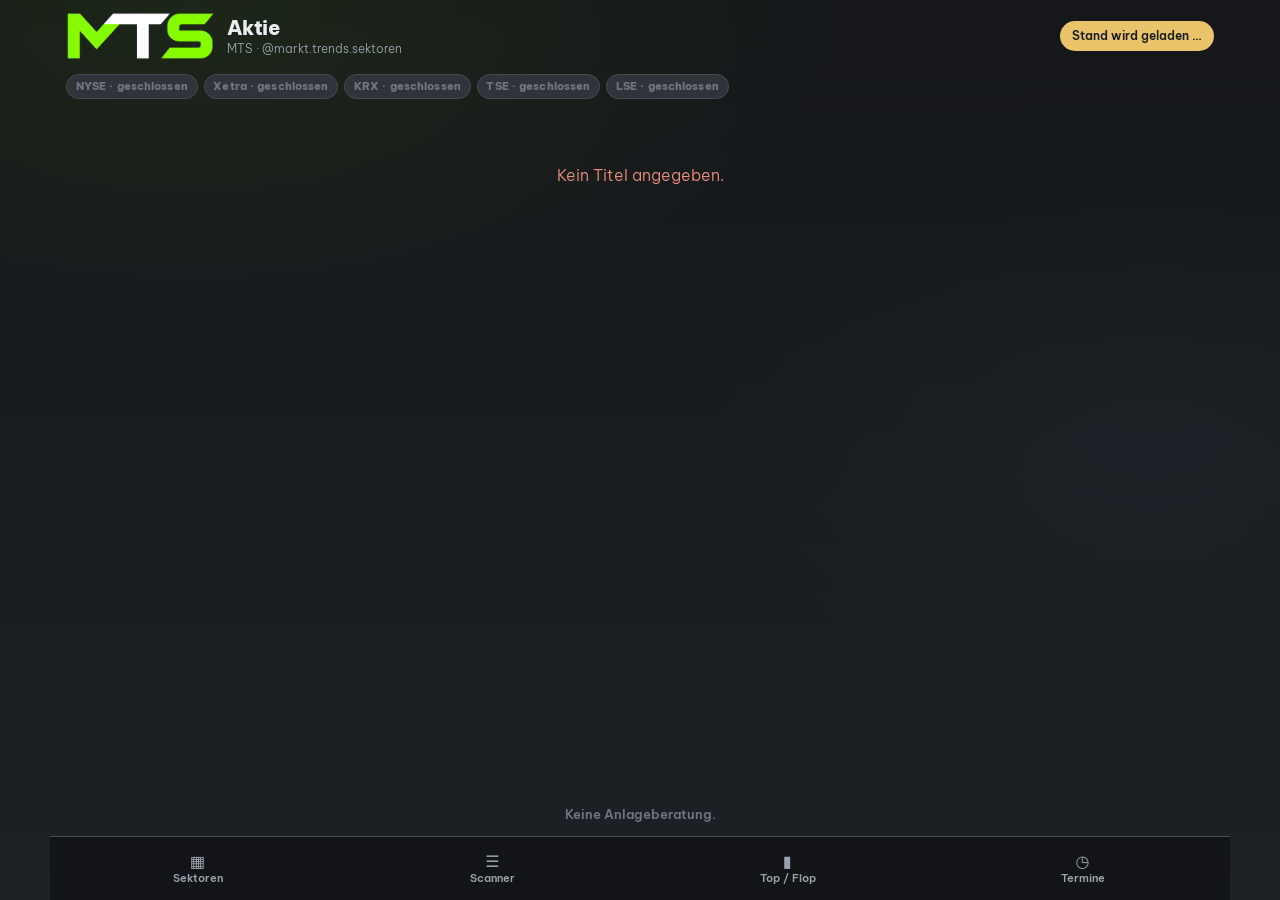
==== aktie.html @ a271a4b4 "Add a stock detail page and an earnings calendar. Keep the 15-minute quote run unchanged, and refres" ====
<!DOCTYPE html>
<html lang="de">
<head>
  <meta charset="utf-8">
  <meta name="viewport" content="width=device-width, initial-scale=1, viewport-fit=cover">
  <meta name="apple-mobile-web-app-capable" content="yes">
  <meta name="apple-mobile-web-app-status-bar-style" content="black-translucent">
  <meta name="theme-color" content="#15171A">
  <meta name="description" content="MTS Sektor-Scanner: Aktien-Detail. Keine Anlageberatung.">
  <title>MTS Aktie</title>
  <link rel="icon" href="assets/logo_T_white.png">
  <link rel="apple-touch-icon" href="assets/apple-touch-icon.png">
  <meta name="apple-mobile-web-app-title" content="MTS Scanner">
  <link rel="stylesheet" href="css/app.css">
</head>
<body>
  <div class="page">
    <header class="app-header">
      <img class="logo" src="assets/logo_T_white.png" alt="MTS" width="148" height="48">
      <div class="header-text">
        <h1>Aktie</h1>
        <p class="handle">MTS · @markt.trends.sektoren</p>
      </div>
      <div class="stand-wrap">
        <p id="stand" class="stand">Stand wird geladen …</p>
      </div>
      <div id="market-status" class="market-row" hidden></div>
    </header>
    <main id="app" class="main">
      <p class="loading">Daten werden geladen …</p>
    </main>
    <footer class="app-footer">
      <p>Keine Anlageberatung.</p>
    </footer>
    <nav class="tabs" aria-label="Ansichten">
      <a class="tab" href="./index.html">
        <span class="tab-icon" aria-hidden="true">▦</span>
        Sektoren
      </a>
      <a class="tab" href="./scanner.html">
        <span class="tab-icon" aria-hidden="true">☰</span>
        Scanner
      </a>
      <a class="tab" href="./topflop.html">
        <span class="tab-icon" aria-hidden="true">▮</span>
        Top / Flop
      </a>
      <a class="tab" href="./earnings.html">
        <span class="tab-icon" aria-hidden="true">◷</span>
        Termine
      </a>
    </nav>
  </div>
  <script src="js/common.js" defer></script>
  <script src="js/aktie.js" defer></script>
</body>
</html>
---- css/app.css ----
@font-face {
  font-family: "Be Vietnam Pro";
  src: url("../assets/fonts/BeVietnamPro-Light.ttf") format("truetype");
  font-weight: 300;
  font-style: normal;
  font-display: swap;
}
@font-face {
  font-family: "Be Vietnam Pro";
  src: url("../assets/fonts/BeVietnamPro-SemiBold.ttf") format("truetype");
  font-weight: 600;
  font-style: normal;
  font-display: swap;
}
@font-face {
  font-family: "Be Vietnam Pro";
  src: url("../assets/fonts/BeVietnamPro-ExtraBold.ttf") format("truetype");
  font-weight: 800;
  font-style: normal;
  font-display: swap;
}
@font-face {
  font-family: "Barlow Condensed";
  src: url("../assets/fonts/BarlowCondensed-ExtraBold.ttf") format("truetype");
  font-weight: 800;
  font-style: normal;
  font-display: swap;
}
@font-face {
  font-family: "Barlow Condensed";
  src: url("../assets/fonts/BarlowCondensed-Black.ttf") format("truetype");
  font-weight: 900;
  font-style: normal;
  font-display: swap;
}

:root {
  --bg1: #15171a;
  --bg2: #1d2025;
  --card: #262a30;
  --fg: #eceff1;
  --sub: #9aa3ad;
  --muted: #6e7680;
  --up: #2cff8a;
  --down: #ff3b5c;
  --gold: #e9c46a;
  --lime: #80f000;
  --line: #464b52;
  --track: #3a3e44;
  --pad: 16px;
  --radius: 14px;
  --tab-h: 64px;
  --safe-t: env(safe-area-inset-top, 0px);
  --safe-b: env(safe-area-inset-bottom, 0px);
}

*, *::before, *::after { box-sizing: border-box; }
html, body {
  margin: 0;
  padding: 0;
  min-height: 100%;
  background: radial-gradient(1200px 600px at 15% 0%, rgba(128, 240, 0, 0.07), transparent 55%),
              radial-gradient(900px 500px at 90% 50%, rgba(80, 140, 160, 0.06), transparent 50%),
              linear-gradient(180deg, var(--bg1), var(--bg2));
  color: var(--fg);
  font-family: "Be Vietnam Pro", system-ui, -apple-system, sans-serif;
  -webkit-font-smoothing: antialiased;
  text-rendering: optimizeLegibility;
}
body { padding: 0; }

.page {
  max-width: 900px;
  margin: 0 auto;
  min-height: 100dvh;
  display: flex;
  flex-direction: column;
  padding: calc(12px + var(--safe-t)) var(--pad) calc(var(--tab-h) + 10px + var(--safe-b));
}
.main { flex: 1 1 auto; }


.app-header {
  display: flex;
  align-items: center;
  gap: 12px;
  margin-bottom: 16px;
  flex-wrap: wrap;
}
.logo {
  height: 48px;
  width: auto;
  display: block;
  flex: 0 0 auto;
}
.header-text { flex: 1 1 auto; min-width: 0; }
.header-text h1 {
  margin: 0;
  font-size: 1.25rem;
  font-weight: 800;
  letter-spacing: -0.02em;
  line-height: 1.15;
}
.handle {
  margin: 2px 0 0;
  font-size: 0.75rem;
  font-weight: 300;
  color: var(--sub);
}
.stand-wrap { margin-left: auto; max-width: 16rem; }
.market-row {
  flex: 1 0 100%;
  display: flex;
  gap: 6px;
  overflow-x: auto;
  -webkit-overflow-scrolling: touch;
  margin: 2px 0 0;
  padding-bottom: 2px;
}
.mkt {
  flex: 0 0 auto;
  border-radius: 999px;
  border: 1px solid var(--line);
  background: #30343a;
  color: var(--muted);
  font-size: 0.68rem;
  font-weight: 700;
  letter-spacing: 0.01em;
  padding: 0.28rem 0.55rem;
  white-space: nowrap;
}
.mkt.is-open { color: var(--up); border-color: color-mix(in srgb, var(--up) 55%, var(--line)); }
.mkt.is-lunch { color: var(--gold); border-color: color-mix(in srgb, var(--gold) 55%, var(--line)); }
.stand {
  margin: 0;
  font-size: 0.72rem;
  font-weight: 600;
  color: #1a1c1f;
  background: var(--gold);
  border-radius: 999px;
  padding: 0.45rem 0.75rem;
  line-height: 1.3;
  text-align: center;
}

.main { min-height: 40vh; }
.loading, .error {
  color: var(--sub);
  text-align: center;
  padding: 2rem 1rem;
}
.error { color: #f0907e; }

.hero {
  display: grid;
  grid-template-columns: 1fr;
  gap: 12px;
  margin-bottom: 18px;
}
@media (min-width: 640px) {
  .hero { grid-template-columns: 1fr 1fr; }
}

.card {
  background: var(--card);
  border-radius: var(--radius);
  padding: 16px 18px 18px;
  box-shadow: 0 8px 24px rgba(0, 0, 0, 0.28);
}
.kicker {
  margin: 0 0 6px;
  font-size: 0.78rem;
  font-weight: 600;
  color: var(--sub);
}
.spx-price {
  margin: 0;
  font-family: "Barlow Condensed", "Be Vietnam Pro", sans-serif;
  font-weight: 900;
  font-size: clamp(2.6rem, 8vw, 3.6rem);
  letter-spacing: -0.02em;
  line-height: 0.95;
}
.spx-pct {
  margin: 8px 0 12px;
  font-family: "Barlow Condensed", sans-serif;
  font-weight: 800;
  font-size: clamp(1.8rem, 5vw, 2.3rem);
  line-height: 1;
}
.spx-pct.is-up { color: var(--up); }
.spx-pct.is-down { color: var(--down); }
.hero-line {
  margin: 0;
  font-size: 1rem;
  font-weight: 600;
}
.hero-sub {
  margin: 8px 0 0;
  font-size: 0.78rem;
  font-weight: 300;
  color: var(--muted);
}

.gauge-wrap {
  display: flex;
  flex-direction: column;
  align-items: center;
  padding-top: 4px;
}
.gauge { width: 100%; max-width: 280px; height: auto; display: block; }
.baro-score {
  margin: 2px 0 0;
  font-family: "Barlow Condensed", sans-serif;
  font-weight: 900;
  font-size: 3rem;
  line-height: 0.9;
  text-align: center;
}
.baro-of {
  margin: 0;
  font-size: 0.75rem;
  font-weight: 300;
  color: var(--sub);
  text-align: center;
}
.zone-pill {
  display: inline-block;
  margin: 8px auto 0;
  padding: 0.28rem 0.85rem;
  border-radius: 999px;
  font-size: 0.85rem;
  font-weight: 600;
  border: 1.5px solid currentColor;
  background: color-mix(in srgb, currentColor 18%, var(--card));
}
.baro-prev {
  margin: 8px 0 0;
  font-size: 0.75rem;
  font-weight: 300;
  color: var(--muted);
  text-align: center;
}

.section-head {
  display: flex;
  justify-content: space-between;
  align-items: baseline;
  gap: 8px;
  margin: 4px 2px 10px;
}
.section-head h2 {
  margin: 0;
  font-size: 0.85rem;
  font-weight: 600;
  color: var(--sub);
}
.section-head p {
  margin: 0;
  font-size: 0.7rem;
  font-weight: 300;
  color: var(--muted);
  text-align: right;
}

.grid {
  display: grid;
  grid-template-columns: 1fr;
  gap: 10px;
}
@media (min-width: 520px) {
  .grid { grid-template-columns: repeat(2, 1fr); }
}
@media (min-width: 700px) {
  .grid { grid-template-columns: repeat(6, 1fr); }
  .tile { grid-column: span 2; }
  .tile.tail-a { grid-column: 2 / 4; }
  .tile.tail-b { grid-column: 4 / 6; }
}

.tile {
  position: relative;
  background: var(--card);
  border-radius: 12px;
  padding: 12px 12px 10px 16px;
  min-height: 132px;
  overflow: hidden;
  box-shadow: 0 6px 16px rgba(0, 0, 0, 0.22);
}
.tile-accent {
  position: absolute;
  left: 0;
  top: 14px;
  bottom: 14px;
  width: 5px;
  border-radius: 0 3px 3px 0;
}
.tile-top {
  display: flex;
  justify-content: space-between;
  align-items: flex-start;
  gap: 8px;
}
.tile-name {
  margin: 0;
  font-size: 0.92rem;
  font-weight: 600;
  line-height: 1.2;
}
.tile-ticker {
  margin: 2px 0 0;
  font-size: 0.72rem;
  font-weight: 600;
  color: var(--sub);
  letter-spacing: 0.02em;
}
.tile-price {
  margin: 0;
  font-size: 0.72rem;
  font-weight: 300;
  color: var(--sub);
  font-variant-numeric: tabular-nums;
}
.tile-pct {
  margin: 8px 0 6px;
  font-family: "Barlow Condensed", sans-serif;
  font-weight: 900;
  font-size: 1.85rem;
  line-height: 1;
}
.spark { width: 100%; height: 36px; display: block; }

.app-footer {
  text-align: center;
  margin: 18px 0 4px;
  flex: 0 0 auto;
}
.app-footer p {
  margin: 0;
  font-size: 0.8rem;
  font-weight: 600;
  color: var(--muted);
}

.tabs {
  position: fixed;
  left: 0;
  right: 0;
  bottom: 0;
  display: grid;
  grid-template-columns: repeat(4, 1fr);
  height: calc(var(--tab-h) + var(--safe-b));
  padding-bottom: var(--safe-b);
  background: color-mix(in srgb, var(--bg1) 88%, black);
  border-top: 1px solid var(--line);
  backdrop-filter: blur(12px);
  max-width: 900px;
  margin: 0 auto;
}
/* when the page is centered on a wide screen, keep the tab bar aligned */
@media (min-width: 901px) {
  .tabs {
    left: 50%;
    right: auto;
    width: min(900px, 100%);
    max-width: none;
    transform: translateX(-50%);
  }
}
.tab {
  display: flex;
  flex-direction: column;
  align-items: center;
  justify-content: center;
  gap: 2px;
  color: var(--sub);
  text-decoration: none;
  font-size: 0.66rem;
  font-weight: 600;
  position: relative;
}
.tab-icon { font-size: 1rem; line-height: 1; }
.tab.is-active { color: var(--lime); }
.tab.is-active::before {
  content: "";
  position: absolute;
  top: 0;
  width: 40px;
  height: 3px;
  background: var(--lime);
  border-radius: 0 0 2px 2px;
}
.tab.is-disabled { opacity: 0.45; cursor: default; }

/* Landscape iPad: hero + grid side by side so it fits the shorter viewport */
@media (orientation: landscape) and (min-width: 900px) {
  .page { max-width: 1180px; padding-bottom: calc(var(--tab-h) + 10px + var(--safe-b)); }
  .tabs {
    width: min(1180px, 100%);
    max-width: none;
  }
  .main-layout {
    display: grid;
    grid-template-columns: minmax(280px, 0.9fr) minmax(0, 1.4fr);
    gap: 16px;
    align-items: start;
  }
  .hero { grid-template-columns: 1fr; margin-bottom: 0; }
  .grid { grid-template-columns: repeat(6, 1fr); }
  .tile { grid-column: span 2; }
  .tile.tail-a { grid-column: 2 / 4; }
  .tile.tail-b { grid-column: 4 / 6; }
  .tile { min-height: 112px; padding: 10px 10px 8px 14px; }
  .tile-pct { font-size: 1.5rem; margin: 4px 0; }
  .spark { height: 28px; }
  .baro-score { font-size: 2.4rem; }
}

@media (prefers-reduced-motion: reduce) {
  * { animation: none !important; transition: none !important; }
}

.visually-hidden {
  position: absolute;
  width: 1px;
  height: 1px;
  overflow: hidden;
  clip: rect(0 0 0 0);
  white-space: nowrap;
}

.scanner-head { margin-bottom: 12px; }
.scanner-title-row, .tf-title-row {
  display: flex;
  justify-content: space-between;
  align-items: baseline;
  gap: 10px;
  margin-bottom: 10px;
}
.hit-count { margin: 0; font-weight: 600; color: var(--gold); font-size: 0.9rem; }
.search-wrap { display: block; position: relative; margin-bottom: 10px; }
.search {
  width: 100%;
  border: 1px solid var(--line);
  background: var(--card);
  color: var(--fg);
  border-radius: 999px;
  padding: 0.65rem 1rem;
  font: 600 16px "Be Vietnam Pro", system-ui, sans-serif;
  outline: none;
}
.suggest {
  position: absolute;
  z-index: 30;
  left: 0;
  right: 0;
  top: calc(100% + 4px);
  background: var(--card);
  border: 1px solid var(--line);
  border-radius: 12px;
  box-shadow: 0 10px 24px rgba(0, 0, 0, 0.35);
  max-height: 16rem;
  overflow: auto;
  -webkit-overflow-scrolling: touch;
}
.suggest[hidden] { display: none; }
.suggest-item {
  display: flex;
  align-items: baseline;
  gap: 8px;
  width: 100%;
  text-align: left;
  border: 0;
  border-bottom: 1px solid var(--line);
  background: transparent;
  color: var(--fg);
  padding: 0.55rem 0.75rem;
  font: 600 0.85rem "Be Vietnam Pro", system-ui, sans-serif;
  cursor: pointer;
}
.suggest-item:last-child { border-bottom: 0; }
.suggest-item .muted { margin-left: auto; font-size: 0.72rem; }
.star {
  appearance: none;
  border: 0;
  background: transparent;
  color: var(--muted);
  font-size: 1.05rem;
  line-height: 1;
  padding: 0.15rem;
  cursor: pointer;
}
.star.is-on { color: var(--gold); }
.search:focus { border-color: var(--lime); }
.chip-row {
  display: flex;
  flex-wrap: wrap;
  gap: 8px;
  margin: 0 0 10px;
}
.index-switch { margin-bottom: 14px; }
a.chip { text-decoration: none; display: inline-block; }
.chip {
  appearance: none;
  border: 1px solid var(--line);
  background: #30343a;
  color: var(--fg);
  border-radius: 999px;
  padding: 0.4rem 0.8rem;
  font: 600 0.8rem "Be Vietnam Pro", system-ui, sans-serif;
  cursor: pointer;
}
.chip.is-on {
  border-color: var(--lime);
  background: color-mix(in srgb, var(--lime) 16%, var(--card));
  color: var(--lime);
}
.linkish {
  appearance: none;
  border: 0;
  background: none;
  color: var(--sub);
  font: 600 0.8rem "Be Vietnam Pro", system-ui, sans-serif;
  cursor: pointer;
  text-decoration: underline;
}
.filter-panel {
  background: var(--card);
  border-radius: 12px;
  padding: 10px 12px 12px;
  margin: 0 0 10px;
  box-shadow: 0 6px 16px rgba(0, 0, 0, 0.2);
}
.filter-panel-title {
  margin: 0 0 8px;
  font-size: 0.78rem;
  font-weight: 600;
  color: var(--sub);
}
.range-fields {
  display: flex;
  flex-wrap: wrap;
  gap: 8px;
  align-items: center;
}
.range-fields input {
  width: 5.5rem;
  border: 1px solid var(--line);
  background: var(--bg1);
  color: var(--fg);
  border-radius: 8px;
  padding: 0.35rem 0.5rem;
  font: 600 0.9rem "Be Vietnam Pro", system-ui, sans-serif;
}
.note {
  margin: 4px 0 0;
  font-size: 0.72rem;
  font-weight: 300;
  color: var(--muted);
}

.table-card {
  background: var(--card);
  border-radius: var(--radius);
  box-shadow: 0 8px 24px rgba(0, 0, 0, 0.28);
  overflow: hidden;
}
.table-scroll { overflow-x: auto; -webkit-overflow-scrolling: touch; }
.grid-table {
  width: 100%;
  border-collapse: collapse;
  font-size: 0.82rem;
}
.grid-table th, .grid-table td {
  padding: 0.7rem 0.75rem;
  text-align: left;
  white-space: nowrap;
}
.grid-table td:nth-child(2), .grid-table th:nth-child(2) {
  max-width: 28vw;
  overflow: hidden;
  text-overflow: ellipsis;
}
.grid-table th {
  font-weight: 600;
  color: var(--sub);
  border-bottom: 1px solid var(--line);
  cursor: pointer;
  user-select: none;
  position: sticky;
  top: 0;
  background: var(--card);
}
.grid-table th.is-sort { color: var(--gold); }
.grid-table th.num, .grid-table td.num { text-align: right; font-variant-numeric: tabular-nums; }
.grid-table tbody tr { cursor: pointer; }
.grid-table tbody tr:nth-child(even) { background: #30343a; }
.grid-table tbody tr:hover, .grid-table tbody tr:focus {
  background: color-mix(in srgb, var(--lime) 8%, var(--card));
  outline: none;
}
.mono { font-weight: 800; letter-spacing: 0.01em; }
.muted { color: var(--sub); font-weight: 300; }
.caret {
  display: inline-block;
  width: 0; height: 0;
  margin-left: 4px;
  border-left: 4px solid transparent;
  border-right: 4px solid transparent;
  border-top: 5px solid currentColor;
  vertical-align: middle;
}
.caret.is-up { border-top: 0; border-bottom: 5px solid currentColor; }
.empty { margin: 12px; color: var(--sub); text-align: center; }

.modal {
  position: fixed;
  inset: 0;
  background: rgba(8, 9, 10, 0.72);
  display: flex;
  align-items: center;
  justify-content: center;
  padding: 20px;
  z-index: 40;
}
.modal[hidden] { display: none; }
.modal-card {
  width: min(640px, 100%);
  background: var(--card);
  border-radius: 16px;
  padding: 18px;
  box-shadow: 0 16px 40px rgba(0, 0, 0, 0.45);
}
.modal-head { display: flex; justify-content: space-between; align-items: flex-start; gap: 12px; }
.modal-ticker { margin: 0; font-weight: 800; font-size: 1.2rem; }
.modal-name { margin: 2px 0 0; color: var(--sub); font-size: 0.85rem; font-weight: 300; }
.modal-px { margin: 12px 0; font-family: "Barlow Condensed", sans-serif; font-weight: 900; font-size: 2rem; }
.modal-card .spark { width: 100%; height: 160px; }
.stat-list { margin: 10px 0 0; padding: 0; list-style: none; color: var(--sub); font-size: 0.85rem; }
.stat-list li { margin: 0 0 4px; }

.tf-grid {
  display: grid;
  grid-template-columns: 1fr;
  gap: 12px;
  margin-bottom: 14px;
}
@media (min-width: 700px) {
  .tf-grid { grid-template-columns: 1fr 1fr; }
}
.tf-head, .tf-title-row {
  display: flex;
  justify-content: space-between;
  align-items: baseline;
  gap: 8px;
  margin-bottom: 8px;
}
.tf-head h2, .wh-card h2, .wh-col h3 { margin: 0; font-size: 1.15rem; font-weight: 800; }
.is-up { color: var(--up); }
.is-down { color: var(--down); }
.bar-row {
  display: grid;
  grid-template-columns: auto minmax(7rem, 1.1fr) auto minmax(5.5rem, 1fr);
  gap: 8px 10px;
  align-items: center;
  padding: 0.35rem 0.2rem;
}
.bar-row.is-alt { background: #30343a; border-radius: 6px; }
.bar-id { display: flex; flex-direction: column; min-width: 0; }
.bar-id .muted { font-size: 0.72rem; overflow: hidden; text-overflow: ellipsis; white-space: nowrap; }
.bar-val {
  font-family: "Barlow Condensed", sans-serif;
  font-weight: 800;
  font-size: 1.05rem;
  text-align: right;
  white-space: nowrap;
}
.bar-track {
  height: 10px;
  background: var(--track);
  border-radius: 99px;
  overflow: hidden;
}
.bar-fill { display: block; height: 100%; border-radius: 99px; }

.wh-card { margin-bottom: 8px; }
.wh-grid { display: grid; grid-template-columns: 1fr; gap: 8px 18px; }
@media (min-width: 700px) {
  .wh-grid { grid-template-columns: 1fr 1fr; position: relative; }
  .wh-grid::before {
    content: "";
    position: absolute;
    left: 50%;
    top: 8px;
    bottom: 8px;
    width: 1px;
    background: var(--line);
  }
}
.wh-row {
  display: grid;
  grid-template-columns: auto auto auto 1fr;
  gap: 8px;
  align-items: center;
  padding: 0.4rem 0;
}
.wh-chip {
  display: inline-block;
  min-width: 2.4rem;
  text-align: center;
  border: 1.5px solid currentColor;
  border-radius: 8px;
  padding: 0.1rem 0.35rem;
  font-family: "Barlow Condensed", sans-serif;
  font-weight: 800;
  font-size: 0.95rem;
}
.wh-tag { font-size: 0.72rem; }
.wh-row .muted { overflow: hidden; text-overflow: ellipsis; white-space: nowrap; }

@media (orientation: landscape) and (min-width: 900px) {
  .page.scanner-wide, .scanner-head { max-width: none; }
}

.page.is-scanner {
  height: 100dvh;
  overflow: hidden;
}
.page.is-scanner .main {
  display: flex;
  flex-direction: column;
  min-height: 0;
  overflow: hidden;
}
.page.is-scanner .scanner-head { flex: 0 0 auto; }
.page.is-scanner .table-shell {
  position: relative;
  flex: 1 1 auto;
  min-height: 0;
  display: flex;
  flex-direction: column;
}
.page.is-scanner .table-card {
  flex: 1 1 auto;
  min-height: 0;
  overflow: auto;
  overscroll-behavior: contain;
  -webkit-overflow-scrolling: touch;
}
.vgrid {
  display: grid;
  grid-template-columns: 1.8rem minmax(4.2rem, 5.4rem) minmax(0, 1.5fr) minmax(4.6rem, auto) 4.4rem 4.6rem;
  gap: 0 6px;
  align-items: center;
  padding: 0 0.55rem;
  min-width: 34rem;
}
.vhead {
  position: sticky;
  top: 0;
  z-index: 2;
  height: 36px;
  background: var(--card);
  color: var(--sub);
  font-size: 0.78rem;
  font-weight: 600;
  border-bottom: 1px solid var(--line);
}
.vhead button {
  appearance: none;
  border: 0;
  background: transparent;
  color: inherit;
  font: inherit;
  text-align: left;
  padding: 0;
  cursor: pointer;
}
.vhead button.num, .vgrid .num { text-align: right; }
.vhead .is-sort { color: var(--gold); }
.vspacer { position: relative; width: 100%; }
.vwin { position: absolute; left: 0; right: 0; top: 0; }
.vrow {
  height: 44px;
  font-size: 0.82rem;
  border-bottom: 1px solid rgba(70, 75, 82, 0.35);
  cursor: pointer;
}
.vrow:nth-child(even) { background: #30343a; }
.vrow .name {
  overflow: hidden;
  text-overflow: ellipsis;
  white-space: nowrap;
  color: var(--sub);
  font-weight: 300;
}
.page.is-scanner .table-shell::after {
  content: "";
  pointer-events: none;
  position: absolute;
  left: 0;
  right: 0;
  bottom: 0;
  height: 28px;
  background: linear-gradient(to bottom, transparent, var(--card));
  border-radius: 0 0 var(--radius) var(--radius);
}
.page.is-scanner .app-footer { margin: 8px 0 0; }
.tabs { z-index: 20; }
.modal { z-index: 80; }

.bar-row[data-t], .wh-row[data-t] { cursor: pointer; }
.detail-back {
  display: inline-block;
  margin: 0 0 10px;
  color: var(--sub);
  font-size: 0.8rem;
  font-weight: 600;
  text-decoration: none;
}
.detail-px {
  margin: 4px 0 0;
  font-family: "Barlow Condensed", sans-serif;
  font-weight: 900;
  font-size: 2.4rem;
  line-height: 1;
}
.detail-chg { margin: 4px 0 12px; font-weight: 700; }
.chart-card { margin-bottom: 12px; }
.chart-toggle { display: flex; gap: 8px; margin-bottom: 8px; }
.chart-card .spark { width: 100%; height: 180px; }
.range-row {
  display: grid;
  grid-template-columns: auto 1fr auto;
  gap: 8px;
  align-items: center;
  margin-top: 8px;
}
.range-track {
  position: relative;
  height: 8px;
  background: var(--track);
  border-radius: 99px;
}
.range-mark {
  position: absolute;
  top: -4px;
  width: 4px;
  height: 16px;
  background: var(--fg);
  border-radius: 2px;
  transform: translateX(-50%);
}
.earn-day { margin: 14px 0 6px; font-size: 0.85rem; font-weight: 800; }
.earn-row > span:nth-child(2) { min-width: 0; overflow: hidden; text-overflow: ellipsis; white-space: nowrap; }
.earn-row {
  display: grid;
  grid-template-columns: auto minmax(0, 1fr) auto;
  gap: 8px;
  align-items: center;
  padding: 0.55rem 0.7rem;
  background: var(--card);
  border-radius: 10px;
  margin-bottom: 6px;
  text-decoration: none;
  color: inherit;
}
.tag {
  display: inline-block;
  border-radius: 999px;
  padding: 0.1rem 0.45rem;
  font-size: 0.68rem;
  font-weight: 700;
  color: var(--gold);
  border: 1px solid color-mix(in srgb, var(--gold) 50%, var(--line));
}
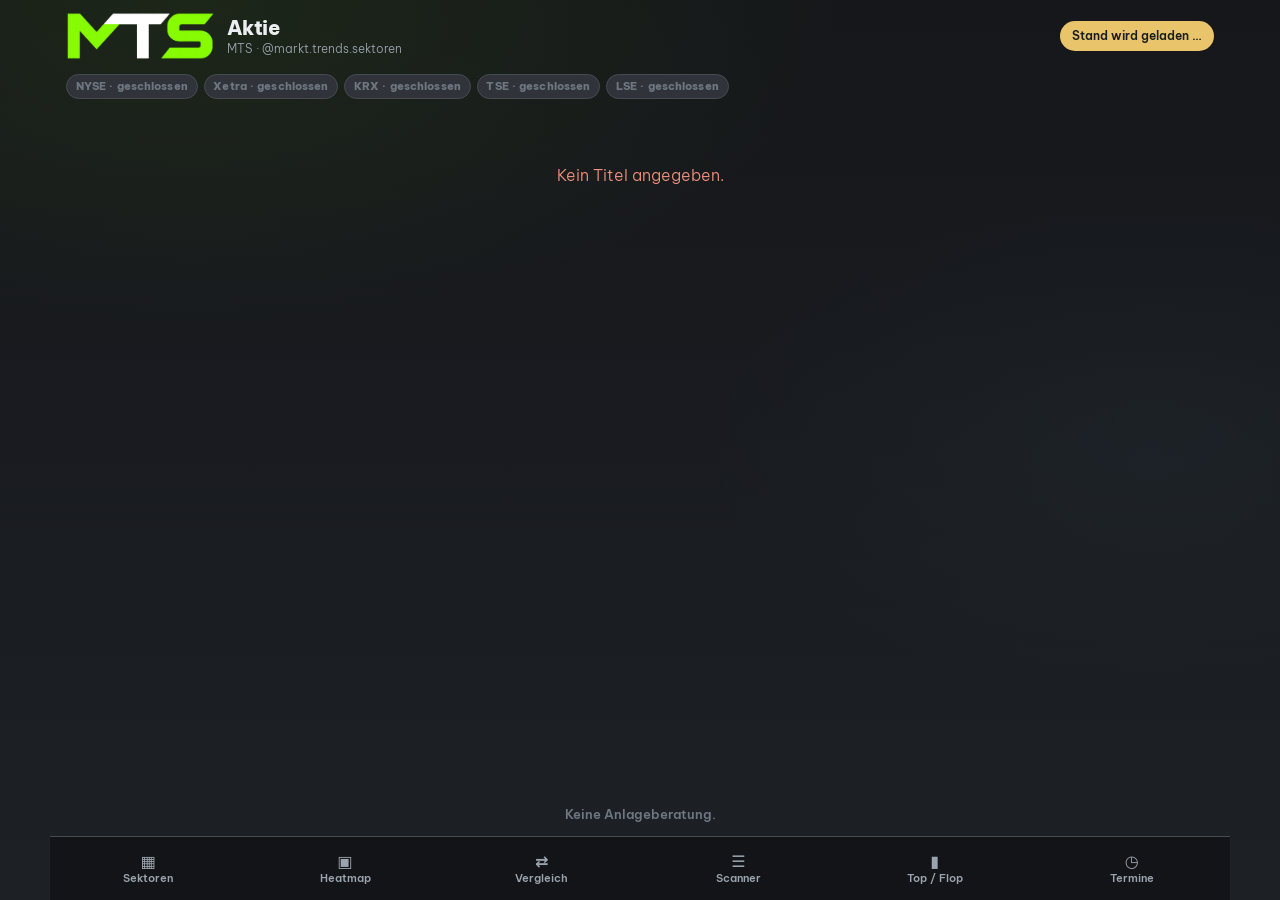
==== commit d77fea6a: "Add a heatmap, index comparison, and TikTok card export. Tag, 5-day and 20-day changes come from the" ====
--- a/aktie.html
+++ b/aktie.html
@@ -37,6 +37,14 @@
         <span class="tab-icon" aria-hidden="true">▦</span>
         Sektoren
       </a>
+      <a class="tab" href="./heatmap.html">
+        <span class="tab-icon" aria-hidden="true">▣</span>
+        Heatmap
+      </a>
+      <a class="tab" href="./vergleich.html">
+        <span class="tab-icon" aria-hidden="true">⇄</span>
+        Vergleich
+      </a>
       <a class="tab" href="./scanner.html">
         <span class="tab-icon" aria-hidden="true">☰</span>
         Scanner
--- a/css/app.css
+++ b/css/app.css
@@ -347,8 +347,9 @@
   left: 0;
   right: 0;
   bottom: 0;
-  display: grid;
-  grid-template-columns: repeat(4, 1fr);
+  display: flex;
+  overflow-x: auto;
+  -webkit-overflow-scrolling: touch;
   height: calc(var(--tab-h) + var(--safe-b));
   padding-bottom: var(--safe-b);
   background: color-mix(in srgb, var(--bg1) 88%, black);
@@ -378,6 +379,7 @@
   font-size: 0.66rem;
   font-weight: 600;
   position: relative;
+  flex: 1 0 4.2rem;
 }
 .tab-icon { font-size: 1rem; line-height: 1; }
 .tab.is-active { color: var(--lime); }
@@ -829,6 +831,34 @@
 .chart-card { margin-bottom: 12px; }
 .chart-toggle { display: flex; gap: 8px; margin-bottom: 8px; }
 .chart-card .spark { width: 100%; height: 180px; }
+.heat-sec { margin: 0 0 12px; }
+.heat-sec h2 {
+  margin: 0 0 6px;
+  font-size: 0.85rem;
+  display: flex;
+  justify-content: space-between;
+  gap: 8px;
+}
+.heat-band { position: relative; width: 100%; }
+.heat-tile {
+  position: absolute;
+  box-sizing: border-box;
+  overflow: hidden;
+  border-radius: 8px;
+  color: #15171a;
+  text-decoration: none;
+  padding: 4px 6px;
+  display: flex;
+  flex-direction: column;
+  justify-content: flex-end;
+}
+.heat-tile span { overflow: hidden; text-overflow: ellipsis; white-space: nowrap; font-weight: 800; font-size: 0.72rem; }
+.compare-card { margin-bottom: 10px; }
+.compare-wrap { display: grid; gap: 10px; }
+@media (min-width: 800px) {
+  .compare-wrap { grid-template-columns: 1fr 1fr; }
+}
+.tool-row { display: flex; flex-wrap: wrap; gap: 8px; align-items: center; margin: 0 0 10px; }
 .range-row {
   display: grid;
   grid-template-columns: auto 1fr auto;
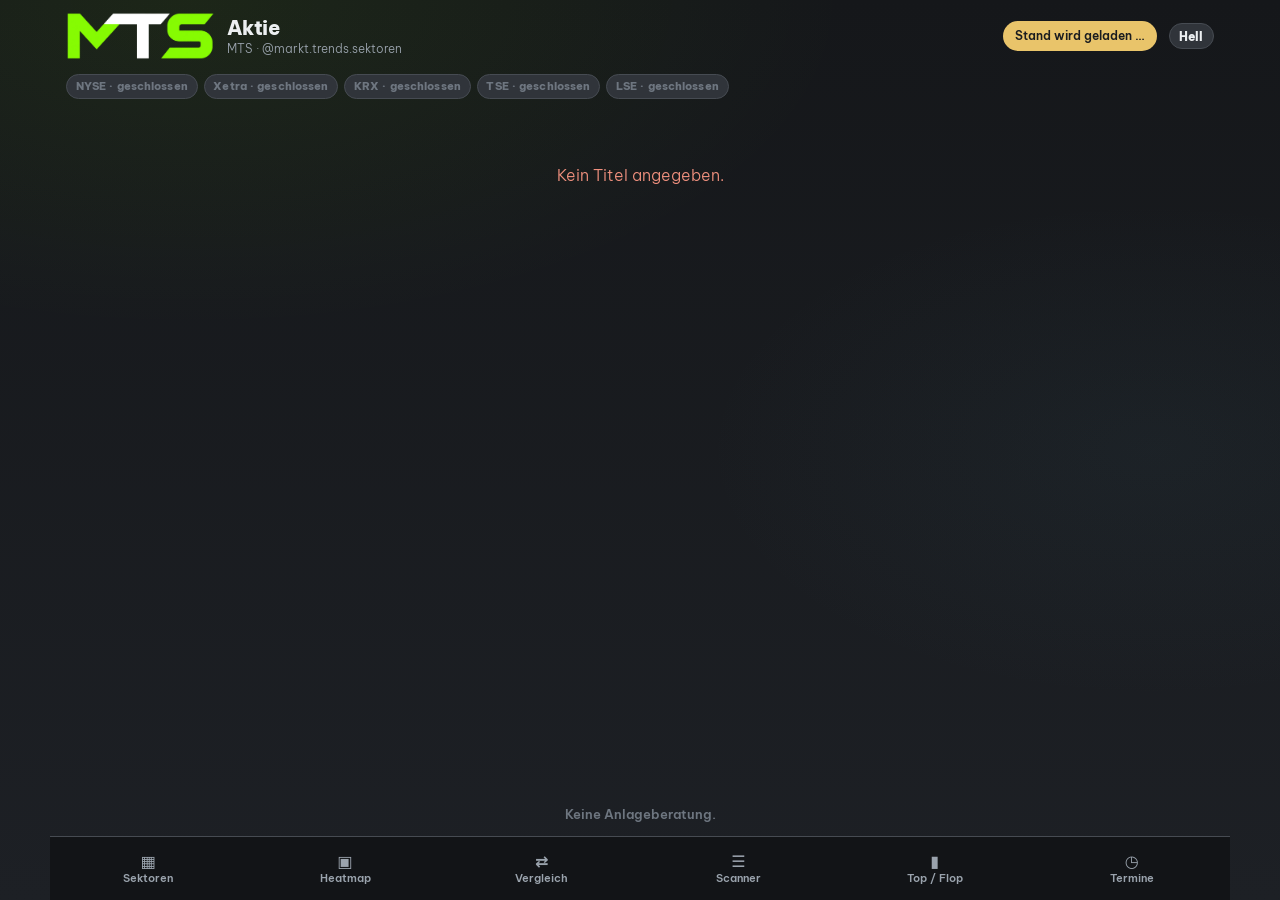
==== commit 4b1344c9: "Add swipe navigation, sector detail, weekly review, and a home-screen theme. Wiederholer counts and " ====
--- a/aktie.html
+++ b/aktie.html
@@ -2,12 +2,14 @@
 <html lang="de">
 <head>
   <meta charset="utf-8">
+  <script>try{if(localStorage.getItem("mts-theme")==="light")document.documentElement.setAttribute("data-theme","light")}catch(e){}</script>
   <meta name="viewport" content="width=device-width, initial-scale=1, viewport-fit=cover">
   <meta name="apple-mobile-web-app-capable" content="yes">
   <meta name="apple-mobile-web-app-status-bar-style" content="black-translucent">
   <meta name="theme-color" content="#15171A">
   <meta name="description" content="MTS Sektor-Scanner: Aktien-Detail. Keine Anlageberatung.">
   <title>MTS Aktie</title>
+  <link rel="manifest" href="manifest.json">
   <link rel="icon" href="assets/logo_T_white.png">
   <link rel="apple-touch-icon" href="assets/apple-touch-icon.png">
   <meta name="apple-mobile-web-app-title" content="MTS Scanner">
@@ -16,7 +18,8 @@
 <body>
   <div class="page">
     <header class="app-header">
-      <img class="logo" src="assets/logo_T_white.png" alt="MTS" width="148" height="48">
+      <img class="logo logo-dark" src="assets/logo_T_white.png" alt="MTS" width="148" height="48">
+      <img class="logo logo-light" src="assets/logo_mts_light.png" alt="" width="148" height="48">
       <div class="header-text">
         <h1>Aktie</h1>
         <p class="handle">MTS · @markt.trends.sektoren</p>
--- a/css/app.css
+++ b/css/app.css
@@ -47,11 +47,29 @@
   --lime: #80f000;
   --line: #464b52;
   --track: #3a3e44;
+  --chip: #30343a;
   --pad: 16px;
+  color-scheme: dark;
   --radius: 14px;
   --tab-h: 64px;
   --safe-t: env(safe-area-inset-top, 0px);
   --safe-b: env(safe-area-inset-bottom, 0px);
+}
+:root[data-theme="light"] {
+  --bg1: #f3f5f7;
+  --bg2: #e6ebf0;
+  --card: #ffffff;
+  --fg: #1a1c1f;
+  --sub: #3c4650;
+  --muted: #5c6772;
+  --up: #0c8a4b;
+  --down: #d0123a;
+  --gold: #a56b00;
+  --lime: #3f7d00;
+  --line: #d5dbe3;
+  --track: #e4e9ee;
+  --chip: #e8eef3;
+  color-scheme: light;
 }
 
 *, *::before, *::after { box-sizing: border-box; }
@@ -93,6 +111,9 @@
   display: block;
   flex: 0 0 auto;
 }
+.logo-light { display: none; }
+:root[data-theme="light"] .logo-dark { display: none; }
+:root[data-theme="light"] .logo-light { display: block; }
 .header-text { flex: 1 1 auto; min-width: 0; }
 .header-text h1 {
   margin: 0;
@@ -111,17 +132,20 @@
 .market-row {
   flex: 1 0 100%;
   display: flex;
+  flex-wrap: nowrap;
   gap: 6px;
   overflow-x: auto;
   -webkit-overflow-scrolling: touch;
   margin: 2px 0 0;
   padding-bottom: 2px;
-}
+  scrollbar-width: none;
+}
+.market-row::-webkit-scrollbar { display: none; }
 .mkt {
   flex: 0 0 auto;
   border-radius: 999px;
   border: 1px solid var(--line);
-  background: #30343a;
+  background: var(--chip);
   color: var(--muted);
   font-size: 0.68rem;
   font-weight: 700;
@@ -500,12 +524,27 @@
   gap: 8px;
   margin: 0 0 10px;
 }
+.ix-scroll {
+  flex-wrap: nowrap;
+  overflow-x: auto;
+  -webkit-overflow-scrolling: touch;
+  scrollbar-width: none;
+  margin-bottom: 8px;
+}
+.ix-scroll::-webkit-scrollbar { display: none; }
+.filter-bar {
+  display: flex;
+  align-items: center;
+  gap: 12px;
+  margin: 0 0 8px;
+}
+.filter-sheet[hidden] { display: none; }
 .index-switch { margin-bottom: 14px; }
 a.chip { text-decoration: none; display: inline-block; }
 .chip {
   appearance: none;
   border: 1px solid var(--line);
-  background: #30343a;
+  background: var(--chip);
   color: var(--fg);
   border-radius: 999px;
   padding: 0.4rem 0.8rem;
@@ -596,7 +635,7 @@
 .grid-table th.is-sort { color: var(--gold); }
 .grid-table th.num, .grid-table td.num { text-align: right; font-variant-numeric: tabular-nums; }
 .grid-table tbody tr { cursor: pointer; }
-.grid-table tbody tr:nth-child(even) { background: #30343a; }
+.grid-table tbody tr:nth-child(even) { background: var(--chip); }
 .grid-table tbody tr:hover, .grid-table tbody tr:focus {
   background: color-mix(in srgb, var(--lime) 8%, var(--card));
   outline: none;
@@ -667,7 +706,7 @@
   align-items: center;
   padding: 0.35rem 0.2rem;
 }
-.bar-row.is-alt { background: #30343a; border-radius: 6px; }
+.bar-row.is-alt { background: var(--chip); border-radius: 6px; }
 .bar-id { display: flex; flex-direction: column; min-width: 0; }
 .bar-id .muted { font-size: 0.72rem; overflow: hidden; text-overflow: ellipsis; white-space: nowrap; }
 .bar-val {
@@ -735,6 +774,25 @@
   overflow: hidden;
 }
 .page.is-scanner .scanner-head { flex: 0 0 auto; }
+.page.is-scanner .scan-note { display: none; }
+@media (max-width: 767px) {
+  .app-header { gap: 8px; margin-bottom: 8px; }
+  .logo { height: 32px; }
+  .header-text h1 { font-size: 1.05rem; }
+  .handle { display: none; }
+  .stand { font-size: 0.64rem; padding: 0.28rem 0.5rem; }
+  .mkt { font-size: 0.62rem; padding: 0.14rem 0.42rem; }
+  .page { padding-top: calc(8px + var(--safe-t)); }
+  .page.is-scanner .app-footer { margin: 2px 0 0; }
+  .page.is-scanner .app-footer p { font-size: 0.68rem; }
+  .page.is-scanner .search { padding: 0.45rem 0.85rem; }
+  .page.is-scanner .scanner-title-row { margin-bottom: 6px; }
+  .page.is-scanner .kicker { font-size: 0.72rem; }
+  .page.is-scanner.is-scrolled .app-header,
+  .page.is-scanner.is-scrolled .app-footer { display: none; }
+  .page.is-heat .tool-row,
+  .page.is-top .tool-row { margin-bottom: 6px; }
+}
 .page.is-scanner .table-shell {
   position: relative;
   flex: 1 1 auto;
@@ -788,7 +846,7 @@
   border-bottom: 1px solid rgba(70, 75, 82, 0.35);
   cursor: pointer;
 }
-.vrow:nth-child(even) { background: #30343a; }
+.vrow:nth-child(even) { background: var(--chip); }
 .vrow .name {
   overflow: hidden;
   text-overflow: ellipsis;
@@ -904,3 +962,105 @@
   color: var(--gold);
   border: 1px solid color-mix(in srgb, var(--gold) 50%, var(--line));
 }
+a.tile { display: block; color: inherit; text-decoration: none; }
+.heat-sec h2 a { color: inherit; text-decoration: none; }
+.sector-link { color: var(--sub); font-weight: 700; text-decoration: underline; }
+.theme-toggle {
+  appearance: none;
+  border: 1px solid var(--line);
+  background: var(--chip);
+  color: var(--fg);
+  border-radius: 999px;
+  padding: 0.28rem 0.6rem;
+  font: 700 0.72rem "Be Vietnam Pro", system-ui, sans-serif;
+  cursor: pointer;
+  flex: 0 0 auto;
+}
+.stale-banner {
+  margin: 0 0 10px;
+  padding: 8px 12px;
+  border-radius: 10px;
+  background: color-mix(in srgb, var(--gold) 28%, var(--card));
+  color: var(--fg);
+  font-size: 0.78rem;
+  font-weight: 700;
+}
+.stale-banner[hidden] { display: none; }
+.page.has-dots { padding-bottom: calc(var(--tab-h) + 18px + var(--safe-b)); }
+.swipe-dots {
+  position: fixed;
+  z-index: 21;
+  left: 50%;
+  transform: translateX(-50%);
+  bottom: calc(var(--tab-h) + var(--safe-b) + 6px);
+  display: flex;
+  justify-content: center;
+  gap: 6px;
+  pointer-events: none;
+  padding: 5px 8px;
+  border-radius: 99px;
+  background: color-mix(in srgb, var(--card) 88%, transparent);
+  border: 1px solid var(--line);
+}
+.swipe-dots i {
+  width: 7px;
+  height: 7px;
+  border-radius: 99px;
+  background: var(--muted);
+  display: block;
+}
+.swipe-dots i.is-on { width: 18px; background: var(--lime); }
+.wh-line {
+  display: grid;
+  grid-template-columns: auto minmax(0, 1fr) auto;
+  grid-template-areas: "t name count" "sec sec count";
+  gap: 1px 8px;
+  align-items: center;
+  padding: 0.45rem 0.2rem;
+  text-decoration: none;
+  color: inherit;
+  border-bottom: 1px solid var(--line);
+}
+.wh-line .mono { grid-area: t; font-weight: 800; }
+.wh-line .wh-name { grid-area: name; overflow: hidden; text-overflow: ellipsis; white-space: nowrap; font-weight: 700; }
+.wh-line .wh-sec { grid-area: sec; color: var(--sub); font-size: 0.72rem; font-weight: 600; }
+.wh-line .wh-count { grid-area: count; font-weight: 800; font-size: 0.72rem; text-align: right; }
+.page.swipe-next { animation: mts-in-next 0.28s ease; }
+.page.swipe-prev { animation: mts-in-prev 0.28s ease; }
+@keyframes mts-in-next {
+  from { transform: translateX(28px); opacity: 0.5; }
+  to { transform: none; opacity: 1; }
+}
+@keyframes mts-in-prev {
+  from { transform: translateX(-28px); opacity: 0.5; }
+  to { transform: none; opacity: 1; }
+}
+@media (prefers-reduced-motion: reduce) {
+  .page.swipe-next, .page.swipe-prev { animation: none; }
+}
+.week-block { margin: 0 0 14px; }
+.week-row, .sector-stock {
+  display: grid;
+  grid-template-columns: minmax(0, 1fr) auto;
+  gap: 8px;
+  align-items: center;
+  padding: 0.55rem 0.7rem;
+  border-radius: 10px;
+  text-decoration: none;
+  color: inherit;
+}
+.week-row.is-alt, .sector-stock.is-alt { background: var(--chip); }
+.week-row.is-best { box-shadow: inset 3px 0 0 var(--up); }
+.week-row.is-worst { box-shadow: inset 3px 0 0 var(--down); }
+.week-row .name, .sector-stock .name { font-weight: 700; overflow: hidden; text-overflow: ellipsis; white-space: nowrap; }
+.hero-pct {
+  margin: 4px 0;
+  font-family: "Barlow Condensed", sans-serif;
+  font-weight: 900;
+  font-size: 2.4rem;
+  line-height: 1;
+}
+:root[data-theme="light"] .heat-tile { color: #fff; }
+@media (display-mode: standalone) {
+  .page { padding-top: calc(10px + var(--safe-t)); }
+}
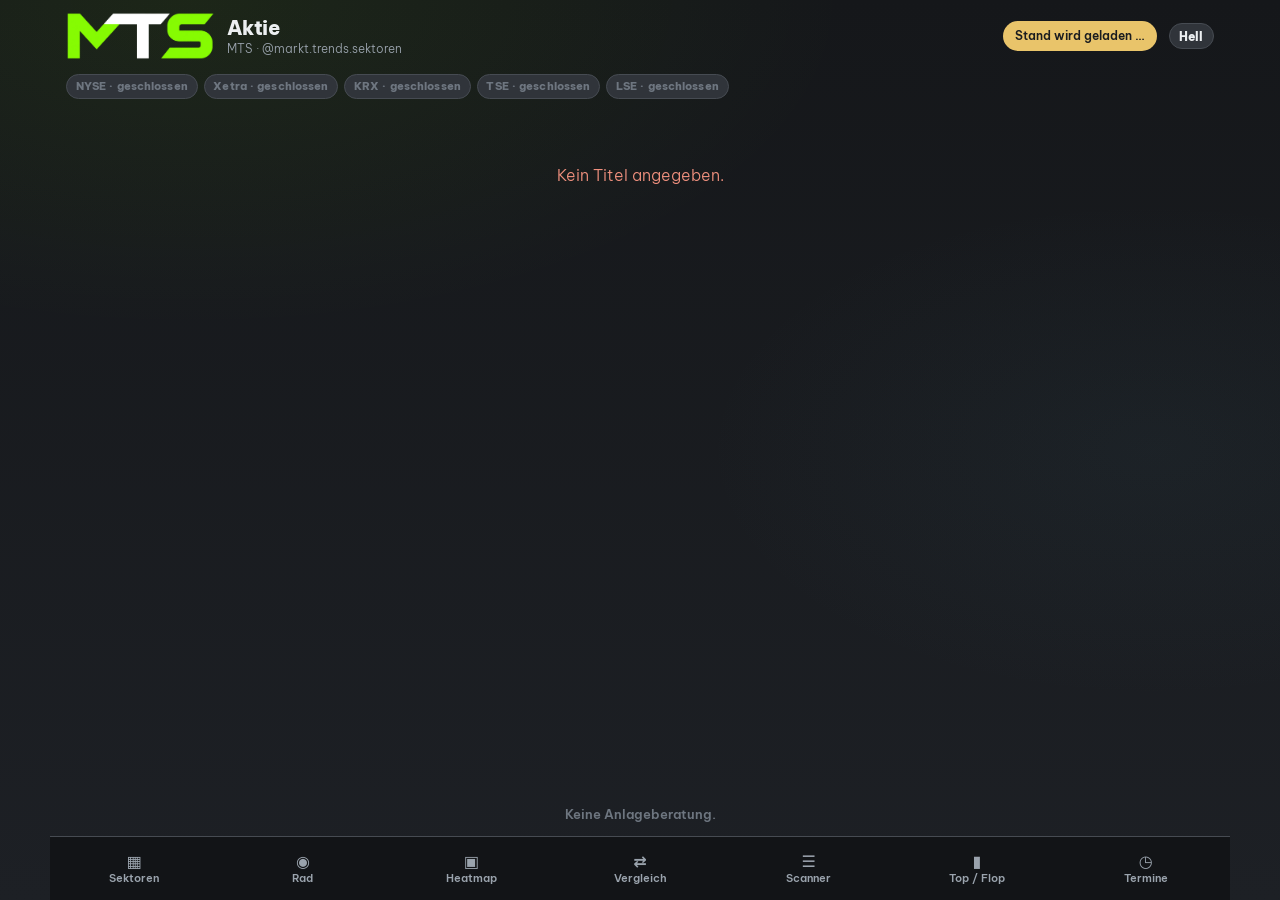
==== commit 0ed59a89: "Add the Sektor-Rad and a monthly seasonality table. The daily history job stores one year of SPDR an" ====
--- a/aktie.html
+++ b/aktie.html
@@ -40,6 +40,10 @@
         <span class="tab-icon" aria-hidden="true">▦</span>
         Sektoren
       </a>
+      <a class="tab" href="./rad.html">
+        <span class="tab-icon" aria-hidden="true">◉</span>
+        Rad
+      </a>
       <a class="tab" href="./heatmap.html">
         <span class="tab-icon" aria-hidden="true">▣</span>
         Heatmap
--- a/css/app.css
+++ b/css/app.css
@@ -403,7 +403,7 @@
   font-size: 0.66rem;
   font-weight: 600;
   position: relative;
-  flex: 1 0 4.2rem;
+  flex: 1 0 3.5rem;
 }
 .tab-icon { font-size: 1rem; line-height: 1; }
 .tab.is-active { color: var(--lime); }
@@ -809,11 +809,11 @@
 }
 .vgrid {
   display: grid;
-  grid-template-columns: 1.8rem minmax(4.2rem, 5.4rem) minmax(0, 1.5fr) minmax(4.6rem, auto) 4.4rem 4.6rem;
-  gap: 0 6px;
+  grid-template-columns: 1.7rem minmax(0, 1.7fr) minmax(4.4rem, auto) 4.2rem 3.4rem;
+  gap: 0 8px;
   align-items: center;
   padding: 0 0.55rem;
-  min-width: 34rem;
+  min-width: 0;
 }
 .vhead {
   position: sticky;
@@ -841,18 +841,32 @@
 .vspacer { position: relative; width: 100%; }
 .vwin { position: absolute; left: 0; right: 0; top: 0; }
 .vrow {
-  height: 44px;
+  height: 52px;
   font-size: 0.82rem;
   border-bottom: 1px solid rgba(70, 75, 82, 0.35);
   cursor: pointer;
 }
 .vrow:nth-child(even) { background: var(--chip); }
-.vrow .name {
+.id-block { min-width: 0; display: flex; flex-direction: column; gap: 1px; }
+.id-block .name, .bar-id .name, .sector-stock .name, .wh-line .wh-name {
   overflow: hidden;
   text-overflow: ellipsis;
   white-space: nowrap;
-  color: var(--sub);
-  font-weight: 300;
+  color: var(--fg);
+  font-weight: 700;
+}
+.id-ticker {
+  display: block;
+  color: var(--sub);
+  font-size: 0.68rem;
+  font-weight: 600;
+  letter-spacing: 0.01em;
+}
+.id-title {
+  margin: 0;
+  font-size: 1.35rem;
+  font-weight: 800;
+  line-height: 1.15;
 }
 .page.is-scanner .table-shell::after {
   content: "";
@@ -908,9 +922,25 @@
   padding: 4px 6px;
   display: flex;
   flex-direction: column;
-  justify-content: flex-end;
-}
-.heat-tile span { overflow: hidden; text-overflow: ellipsis; white-space: nowrap; font-weight: 800; font-size: 0.72rem; }
+  justify-content: flex-start;
+  gap: 1px;
+  line-height: 1.15;
+}
+.heat-tile .heat-name,
+.heat-tile .heat-meta,
+.heat-tile .heat-pct {
+  overflow: hidden;
+  text-overflow: ellipsis;
+  white-space: nowrap;
+  max-width: 100%;
+}
+.heat-tile .heat-name { font-weight: 800; }
+.heat-tile .heat-meta { font-size: 0.68rem; font-weight: 700; opacity: 0.8; }
+.heat-tile .heat-pct { font-size: 0.72rem; font-weight: 800; }
+@media (min-width: 800px) {
+  .heat-tile .heat-meta { font-size: 0.78rem; }
+  .heat-tile .heat-pct { font-size: 0.84rem; }
+}
 .compare-card { margin-bottom: 10px; }
 .compare-wrap { display: grid; gap: 10px; }
 @media (min-width: 800px) {
@@ -962,7 +992,7 @@
   color: var(--gold);
   border: 1px solid color-mix(in srgb, var(--gold) 50%, var(--line));
 }
-a.tile { display: block; color: inherit; text-decoration: none; }
+a.tile, a.card { display: block; color: inherit; text-decoration: none; }
 .heat-sec h2 a { color: inherit; text-decoration: none; }
 .sector-link { color: var(--sub); font-weight: 700; text-decoration: underline; }
 .theme-toggle {
@@ -1012,8 +1042,8 @@
 .swipe-dots i.is-on { width: 18px; background: var(--lime); }
 .wh-line {
   display: grid;
-  grid-template-columns: auto minmax(0, 1fr) auto;
-  grid-template-areas: "t name count" "sec sec count";
+  grid-template-columns: minmax(0, 1fr) auto;
+  grid-template-areas: "name count" "sec count";
   gap: 1px 8px;
   align-items: center;
   padding: 0.45rem 0.2rem;
@@ -1021,12 +1051,11 @@
   color: inherit;
   border-bottom: 1px solid var(--line);
 }
-.wh-line .mono { grid-area: t; font-weight: 800; }
-.wh-line .wh-name { grid-area: name; overflow: hidden; text-overflow: ellipsis; white-space: nowrap; font-weight: 700; }
+.wh-line .wh-name { grid-area: name; }
 .wh-line .wh-sec { grid-area: sec; color: var(--sub); font-size: 0.72rem; font-weight: 600; }
 .wh-line .wh-count { grid-area: count; font-weight: 800; font-size: 0.72rem; text-align: right; }
-.page.swipe-next { animation: mts-in-next 0.28s ease; }
-.page.swipe-prev { animation: mts-in-prev 0.28s ease; }
+.page.swipe-next { animation: mts-in-next 0.1s ease; }
+.page.swipe-prev { animation: mts-in-prev 0.1s ease; }
 @keyframes mts-in-next {
   from { transform: translateX(28px); opacity: 0.5; }
   to { transform: none; opacity: 1; }
@@ -1064,3 +1093,16 @@
 @media (display-mode: standalone) {
   .page { padding-top: calc(10px + var(--safe-t)); }
 }
+.wheel { width: min(100%, 640px); height: auto; aspect-ratio: 1; display: block; margin: 8px auto 12px; touch-action: manipulation; }
+.rad-legend { display: flex; flex-wrap: wrap; gap: 10px 14px; font-size: 0.75rem; font-weight: 700; margin-bottom: 8px; }
+.rad-row { display: grid; grid-template-columns: auto minmax(0, 1fr) auto; gap: 8px; align-items: center; text-decoration: none; color: inherit; padding: 6px 0; border-bottom: 1px solid var(--line); }
+.rad-dot { width: 12px; height: 12px; border-radius: 50%; }
+.season-hint { color: var(--muted); font-size: 0.72rem; font-weight: 600; }
+.season-scroll { overflow-x: auto; -webkit-overflow-scrolling: touch; margin: 0 0 16px; }
+table.season { border-collapse: collapse; font-size: 0.68rem; min-width: 720px; }
+table.season th, table.season td { padding: 4px 6px; text-align: right; white-space: nowrap; }
+table.season th:first-child { text-align: left; position: sticky; left: 0; background: var(--bg1); }
+table.season tr.is-now { outline: 1px solid var(--lime); }
+.heat-cell strong, .heat-cell span { display: block; }
+.heat-cell span { font-weight: 600; color: var(--sub); }
+input[type="range"] { width: min(100%, 280px); accent-color: var(--lime); }
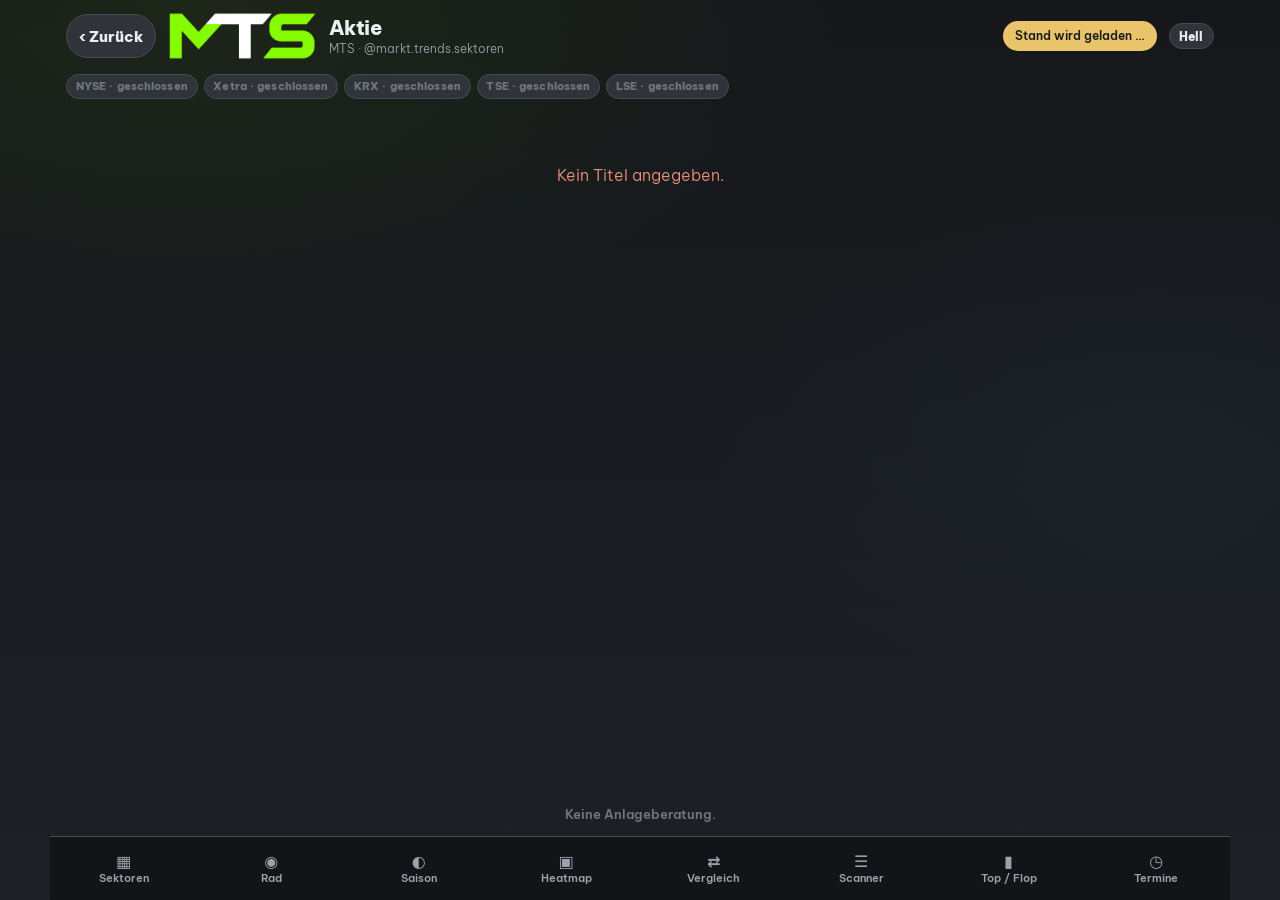
==== commit f8292f4b: "Show month and quarter seasonality with 5, 10 and 20 year averages. Each year stays in the seasonali" ====
--- a/aktie.html
+++ b/aktie.html
@@ -44,6 +44,7 @@
         <span class="tab-icon" aria-hidden="true">◉</span>
         Rad
       </a>
+      <a class="tab" href="./saison.html"><span class="tab-icon" aria-hidden="true">◐</span>Saison</a>
       <a class="tab" href="./heatmap.html">
         <span class="tab-icon" aria-hidden="true">▣</span>
         Heatmap
--- a/css/app.css
+++ b/css/app.css
@@ -105,6 +105,20 @@
   margin-bottom: 16px;
   flex-wrap: wrap;
 }
+.back-btn {
+  appearance: none;
+  flex: 0 0 auto;
+  min-width: 44px;
+  min-height: 44px;
+  padding: 0 0.75rem;
+  border: 1px solid var(--line);
+  border-radius: 999px;
+  background: var(--chip);
+  color: var(--fg);
+  font: 700 0.95rem "Be Vietnam Pro", system-ui, sans-serif;
+  cursor: pointer;
+}
+.back-btn[hidden] { display: none; }
 .logo {
   height: 48px;
   width: auto;
@@ -1106,3 +1120,35 @@
 .heat-cell strong, .heat-cell span { display: block; }
 .heat-cell span { font-weight: 600; color: var(--sub); }
 input[type="range"] { width: min(100%, 280px); accent-color: var(--lime); }
+.legal-banner {
+  margin: 0 0 8px;
+  padding: 8px 12px;
+  border-radius: 10px;
+  background: color-mix(in srgb, var(--gold) 24%, var(--card));
+  color: var(--fg);
+  font-size: 0.92rem;
+  font-weight: 800;
+}
+table.sais { border-collapse: collapse; width: 100%; min-width: 36rem; font-size: 0.72rem; }
+table.sais th, table.sais td { padding: 0.45rem 0.35rem; text-align: right; white-space: nowrap; }
+table.sais tbody th { text-align: left; font-weight: 800; }
+table.sais tbody th span { display: block; font-weight: 600; color: var(--muted); font-size: 0.66rem; }
+table.sais thead th { color: var(--sub); font-weight: 700; }
+table.sais tbody tr { cursor: pointer; }
+.sais-cell strong, .sais-cell span { display: block; }
+.sais-cell span { font-size: 0.64rem; color: var(--sub); font-weight: 700; }
+.sais-block { margin: 0 0 16px; }
+.sais-block h2 { margin: 0 0 6px; font-size: 1rem; }
+.sais-cards { display: flex; flex-direction: column; gap: 8px; }
+.sais-card { background: var(--card); border-radius: 12px; padding: 10px 12px; cursor: pointer; }
+.sais-card h3 { margin: 0 0 8px; font-size: 0.95rem; }
+.sais-card h3 span { color: var(--muted); font-weight: 700; font-size: 0.75rem; }
+.sais-metrics { display: grid; grid-template-columns: repeat(2, minmax(0, 1fr)); gap: 6px; }
+.sais-metric { border-radius: 8px; padding: 6px 8px; }
+.sais-metric span, .sais-metric small { display: block; color: var(--sub); font-size: 0.66rem; font-weight: 700; }
+.sais-metric strong { font-size: 0.95rem; }
+.sais-wide { display: none; }
+@media (min-width: 760px) {
+  .sais-cards { display: none; }
+  .sais-wide { display: block; }
+}
